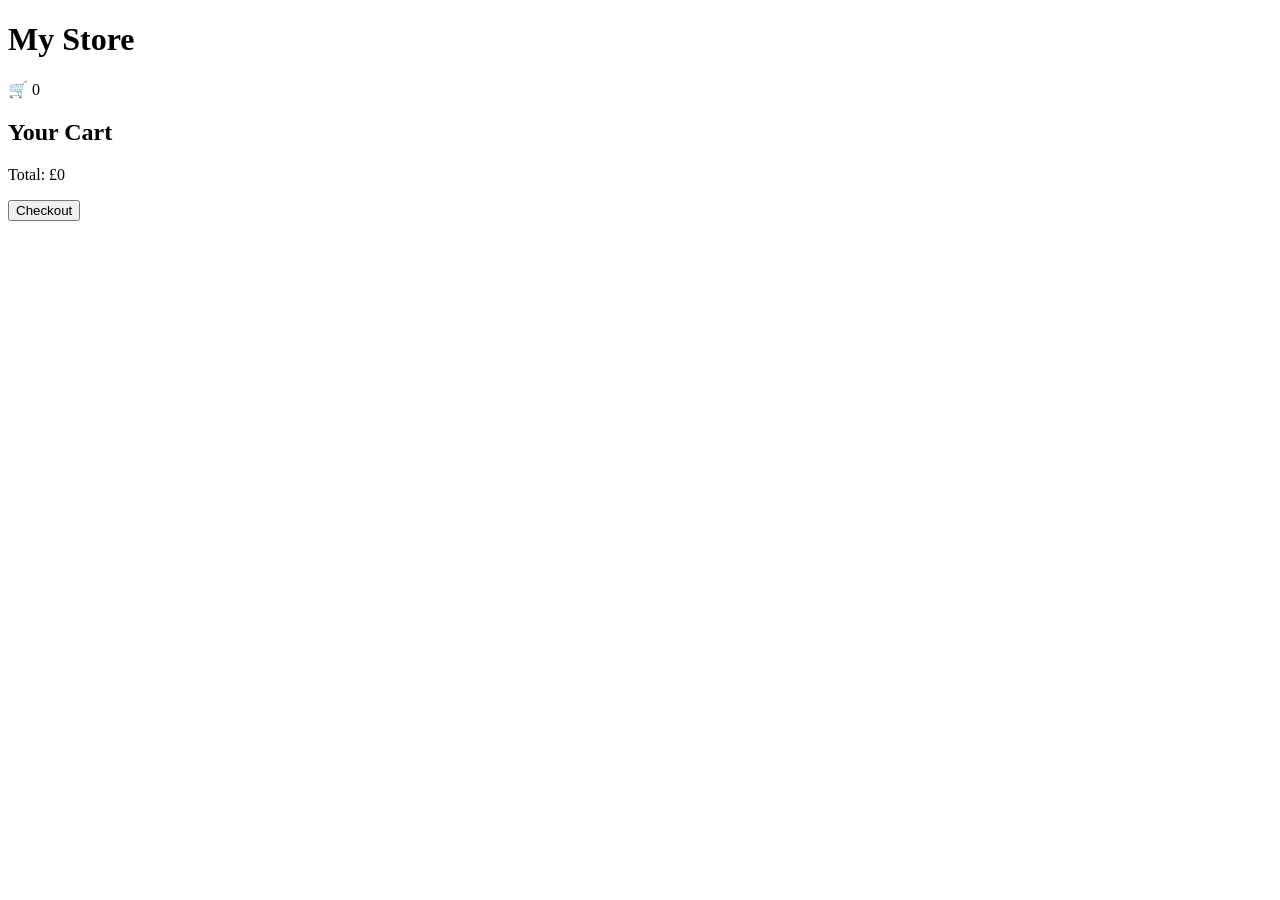
==== index.html @ b20893c4 "Update and rename my store to index.html" ====
<!DOCTYPE html>
<html lang="en">
<head>
  <meta charset="UTF-8">
  <title>My Store</title>
  <link rel="stylesheet" href="style.css">
</head>
<body>

<header>
  <h1>My Store</h1>
  <div class="cart-icon" onclick="toggleCart()">
    🛒 <span id="cart-count">0</span>
  </div>
</header>

<main>
  <div id="products" class="grid"></div>
</main>

<div id="cart" class="cart">
  <h2>Your Cart</h2>
  <ul id="cart-items"></ul>
  <p>Total: £<span id="total">0</span></p>
  <button onclick="checkout()">Checkout</button>
</div>

<script src="app.js"></script>
</body>
</html>
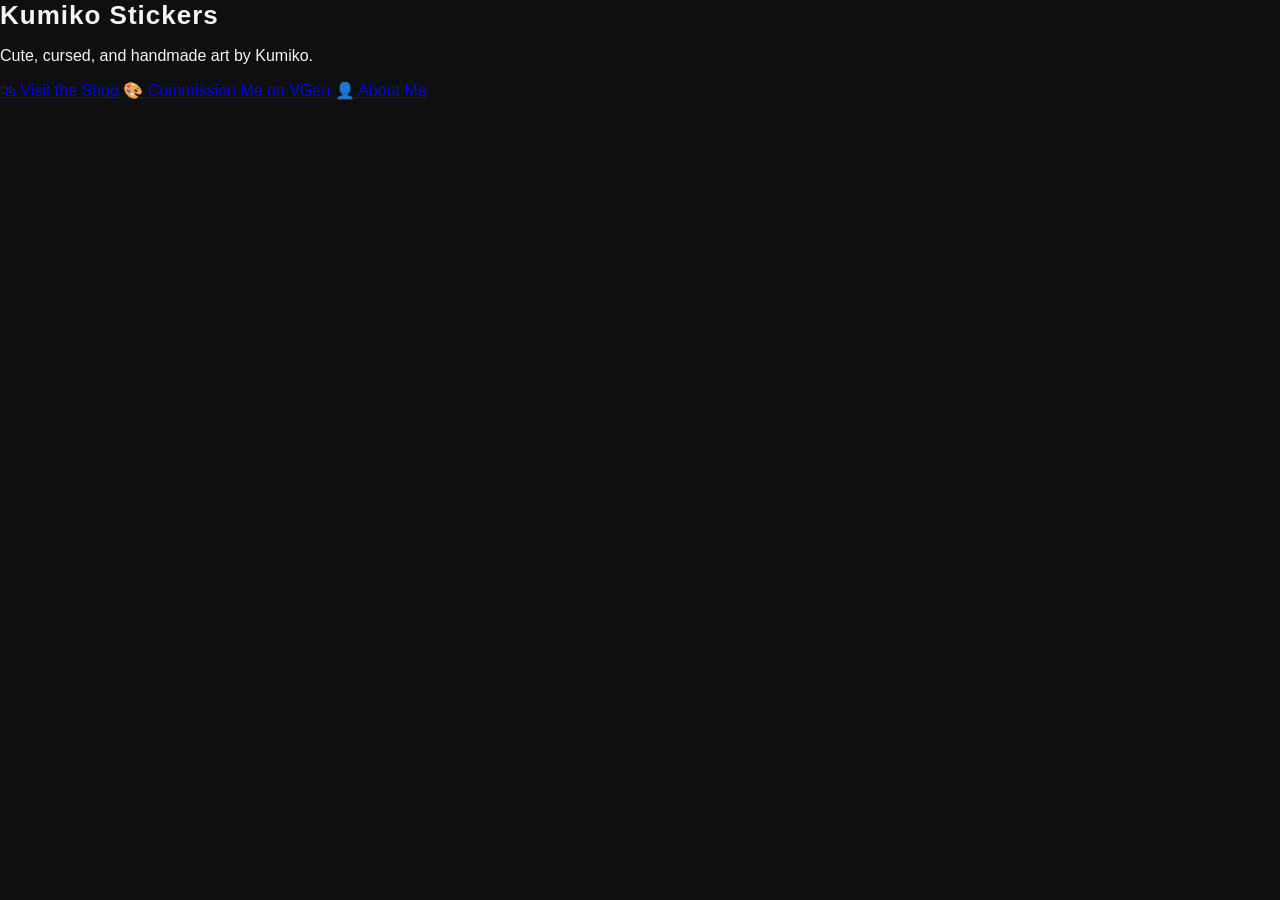
==== commit db135361: "Create index.html" ====
--- a/index.html
+++ b/index.html
@@ -2,29 +2,40 @@
 <html lang="en">
 <head>
   <meta charset="UTF-8">
-  <title>My Store</title>
+  <title>Kumiko Stickers</title>
+
   <link rel="stylesheet" href="style.css">
+
+  <meta name="viewport" content="width=device-width, initial-scale=1.0">
 </head>
-<body>
 
-<header>
-  <h1>My Store</h1>
-  <div class="cart-icon" onclick="toggleCart()">
-    🛒 <span id="cart-count">0</span>
+<body class="home">
+
+<div class="intro-container">
+
+  <h1>Kumiko Stickers</h1>
+
+  <p class="tagline">
+    Cute, cursed, and handmade art by Kumiko.
+  </p>
+
+  <div class="menu-buttons">
+
+    <a href="store.html" class="menu-btn">
+      🛍 Visit the Shop
+    </a>
+
+    <a href="https://vgen.co/YOURUSERNAME" class="menu-btn">
+      🎨 Commission Me on VGen
+    </a>
+
+    <a href="about.html" class="menu-btn">
+      👤 About Me
+    </a>
+
   </div>
-</header>
 
-<main>
-  <div id="products" class="grid"></div>
-</main>
-
-<div id="cart" class="cart">
-  <h2>Your Cart</h2>
-  <ul id="cart-items"></ul>
-  <p>Total: £<span id="total">0</span></p>
-  <button onclick="checkout()">Checkout</button>
 </div>
 
-<script src="app.js"></script>
 </body>
 </html>
--- a/style.css
+++ b/style.css
@@ -0,0 +1,122 @@
+body {
+  margin: 0;
+  font-family: 'Segoe UI', Arial, sans-serif;
+  background: #0F0F0F;
+  color: #F5F5F5;
+}
+
+/* Header */
+
+header {
+  display: flex;
+  justify-content: space-between;
+  align-items: center;
+  padding: 16px 28px;
+  background: #000;
+  border-bottom: 2px solid #C8A2FF;
+}
+
+h1 {
+  margin: 0;
+  font-size: 26px;
+  letter-spacing: 1px;
+}
+
+/* Cart icon */
+
+.cart-icon {
+  cursor: pointer;
+  font-size: 18px;
+  background: #1C1C1C;
+  padding: 8px 14px;
+  border-radius: 8px;
+  border: 1px solid #444444;
+}
+
+/* Product grid */
+
+.grid {
+  display: grid;
+  grid-template-columns: repeat(auto-fill, minmax(220px, 1fr));
+  gap: 22px;
+  padding: 24px;
+}
+
+/* Product cards */
+
+.card {
+  background: #1C1C1C;
+  border-radius: 14px;
+  padding: 16px;
+  text-align: center;
+  border: 1px solid #444444;
+  transition: transform 0.2s, box-shadow 0.2s;
+}
+
+.card:hover {
+  transform: translateY(-6px);
+  box-shadow: 0 6px 18px rgba(200, 162, 255, 0.25);
+}
+
+.card img {
+  width: 100%;
+  border-radius: 10px;
+  margin-bottom: 10px;
+}
+
+/* Buttons */
+
+button {
+  background: #C8A2FF;
+  color: black;
+  border: none;
+  padding: 10px 14px;
+  cursor: pointer;
+  margin-top: 10px;
+  border-radius: 8px;
+  font-weight: bold;
+  transition: background 0.2s, transform 0.1s;
+}
+
+button:hover {
+  background: #D8B8FF;
+  transform: scale(1.03);
+}
+
+/* Cart sidebar */
+
+.cart {
+  position: fixed;
+  right: -350px;
+  top: 0;
+  width: 300px;
+  height: 100%;
+  background: #1C1C1C;
+  padding: 20px;
+  transition: 0.3s;
+  box-shadow: -2px 0 12px rgba(0,0,0,0.6);
+  border-left: 2px solid #C8A2FF;
+}
+
+.cart.open {
+  right: 0;
+}
+
+/* Cart list */
+
+#cart-items {
+  list-style: none;
+  padding: 0;
+}
+
+#cart-items li {
+  padding: 6px 0;
+  border-bottom: 1px solid #444444;
+}
+
+/* Total */
+
+#total {
+  font-weight: bold;
+  color: #C8A2FF;
+}
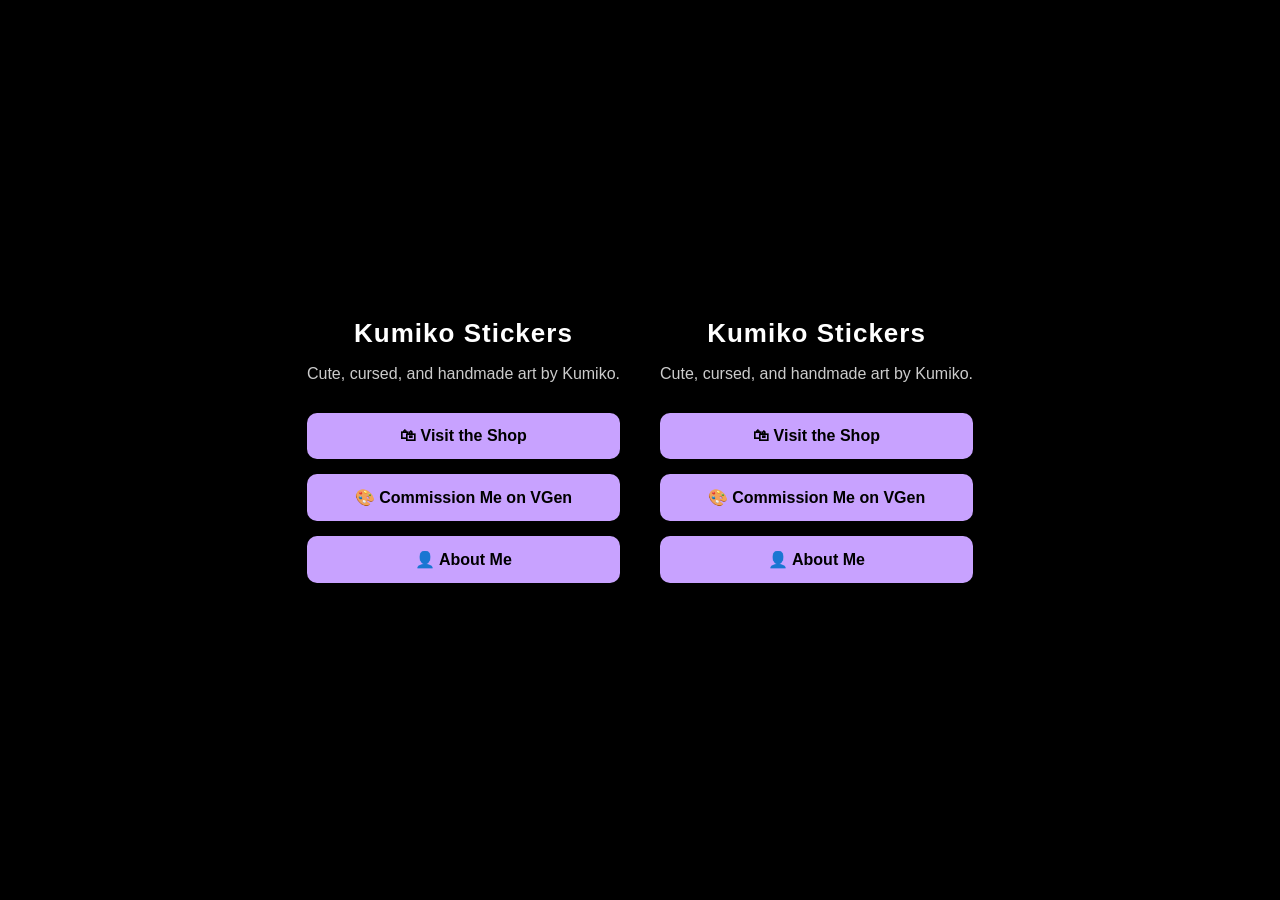
==== commit c893e852: "Update index.html" ====
--- a/index.html
+++ b/index.html
@@ -10,6 +10,8 @@
 </head>
 
 <body class="home">
+
+  <body>
 
 <div class="intro-container">
 
@@ -38,4 +40,32 @@
 </div>
 
 </body>
+
+<div class="intro-container">
+
+  <h1>Kumiko Stickers</h1>
+
+  <p class="tagline">
+    Cute, cursed, and handmade art by Kumiko.
+  </p>
+
+  <div class="menu-buttons">
+
+    <a href="store.html" class="menu-btn">
+      🛍 Visit the Shop
+    </a>
+
+    <a href="https://vgen.co/KumikoStickers" class="menu-btn">
+      🎨 Commission Me on VGen
+    </a>
+
+    <a href="about.html" class="menu-btn">
+      👤 About Me
+    </a>
+
+  </div>
+
+</div>
+
+</body>
 </html>
--- a/style.css
+++ b/style.css
@@ -1,10 +1,71 @@
+/* Reset & base styling */
+
 body {
   margin: 0;
-  font-family: 'Segoe UI', Arial, sans-serif;
-  background: #0F0F0F;
-  color: #F5F5F5;
-}
-
+  font-family: Arial, sans-serif;
+
+  background: black;
+  color: white;
+
+  display: flex;
+  justify-content: center;
+  align-items: center;
+
+  height: 100vh;
+  text-align: center;
+}
+
+/* Container */
+
+.intro-container {
+  max-width: 500px;
+  padding: 20px;
+}
+
+/* Title */
+
+h1 {
+  font-size: 42px;
+  margin-bottom: 10px;
+}
+
+/* Tagline */
+
+.tagline {
+  color: #ccc;
+  margin-bottom: 30px;
+}
+
+/* Buttons container */
+
+.menu-buttons {
+  display: flex;
+  flex-direction: column;
+  gap: 15px;
+}
+
+/* Buttons */
+
+.menu-btn {
+  display: block;
+
+  padding: 14px;
+
+  background: #c8a2ff; /* lilac */
+  color: black;
+
+  text-decoration: none;
+  font-weight: bold;
+
+  border-radius: 10px;
+
+  transition: 0.2s;
+}
+
+.menu-btn:hover {
+  transform: scale(1.05);
+  background: #d8b8ff;
+}
 /* Header */
 
 header {
@@ -118,5 +179,56 @@
 
 #total {
   font-weight: bold;
+
+  /* Home / Intro Page */
+
+.home {
+  display: flex;
+  justify-content: center;
+  align-items: center;
+  height: 100vh;
+  text-align: center;
+}
+
+.intro-container {
+  max-width: 500px;
+}
+
+.tagline {
+  color: #aaa;
+  margin-bottom: 30px;
+}
+
+/* Menu buttons */
+
+.menu-buttons {
+  display: flex;
+  flex-direction: column;
+  gap: 15px;
+}
+
+.menu-btn {
+  display: block;
+  padding: 14px;
+  background: #C8A2FF;
+  color: black;
+  text-decoration: none;
+  border-radius: 10px;
+  font-weight: bold;
+  transition: 0.2s;
+}
+
+.menu-btn:hover {
+  transform: scale(1.05);
+  background: #D8B8FF;
+}
   color: #C8A2FF;
 }
+
+.about-container {
+  max-width: 600px;
+  margin: 60px auto;
+  padding: 20px;
+  text-align: center;
+  line-height: 1.6;
+}
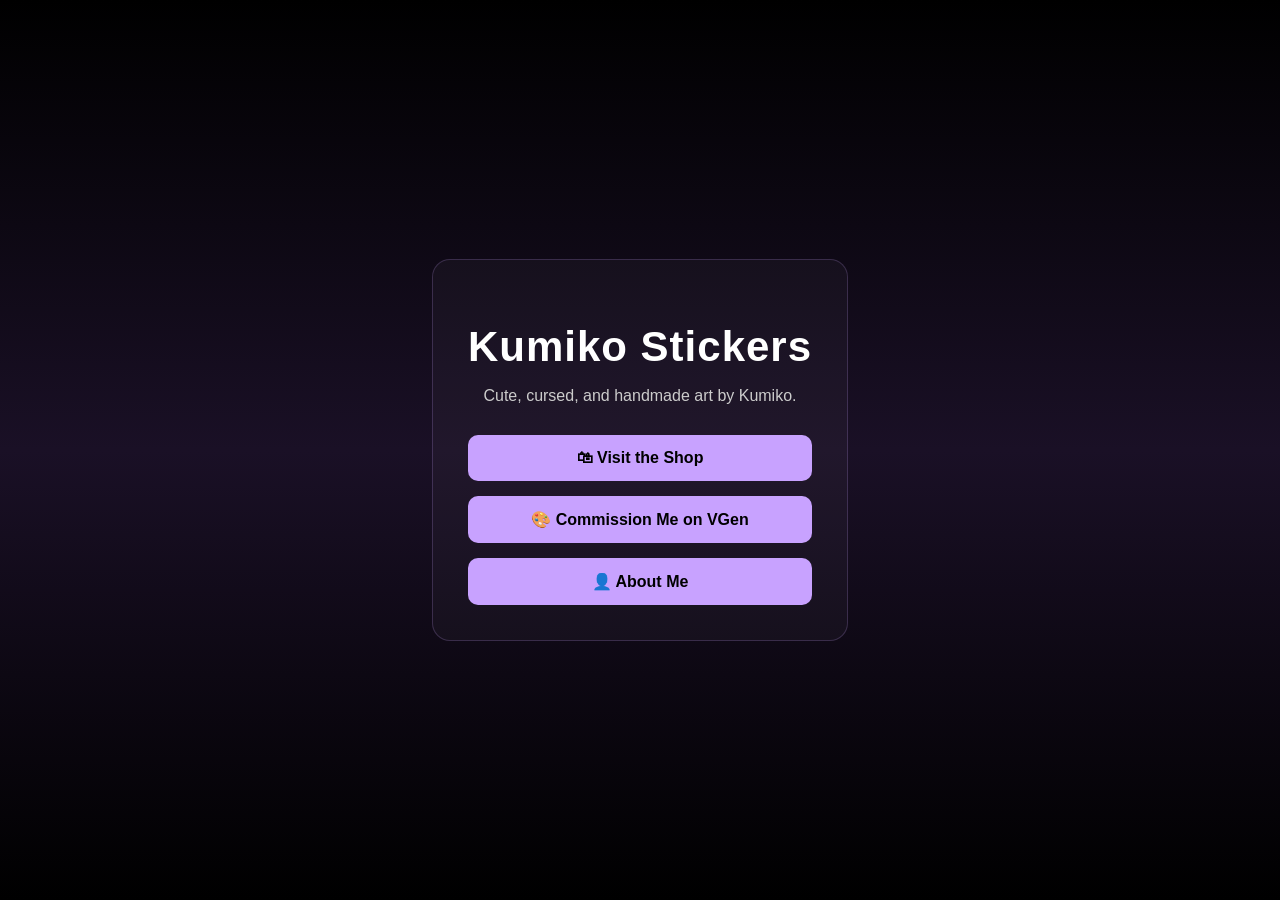
==== commit d7cc7a95: "Update index.html" ====
--- a/index.html
+++ b/index.html
@@ -10,36 +10,6 @@
 </head>
 
 <body class="home">
-
-  <body>
-
-<div class="intro-container">
-
-  <h1>Kumiko Stickers</h1>
-
-  <p class="tagline">
-    Cute, cursed, and handmade art by Kumiko.
-  </p>
-
-  <div class="menu-buttons">
-
-    <a href="store.html" class="menu-btn">
-      🛍 Visit the Shop
-    </a>
-
-    <a href="https://vgen.co/YOURUSERNAME" class="menu-btn">
-      🎨 Commission Me on VGen
-    </a>
-
-    <a href="about.html" class="menu-btn">
-      👤 About Me
-    </a>
-
-  </div>
-
-</div>
-
-</body>
 
 <div class="intro-container">
 
--- a/style.css
+++ b/style.css
@@ -1,10 +1,10 @@
-/* Reset & base styling */
+/* =============================
+   GLOBAL / BASE STYLES
+============================= */
 
 body {
   margin: 0;
   font-family: Arial, sans-serif;
-
-  background: black;
   color: white;
 
   display: flex;
@@ -13,45 +13,58 @@
 
   height: 100vh;
   text-align: center;
-}
-
-/* Container */
+
+  background: linear-gradient(
+    180deg,
+    #000000,
+    #1a1026,
+    #000000
+  );
+}
+
+/* =============================
+   INTRO / HOME PAGE
+============================= */
+
+.home {
+  display: flex;
+  justify-content: center;
+  align-items: center;
+  height: 100vh;
+  text-align: center;
+}
 
 .intro-container {
   max-width: 500px;
-  padding: 20px;
-}
-
-/* Title */
+  padding: 35px;
+
+  background: rgba(255, 255, 255, 0.03);
+  border-radius: 18px;
+  border: 1px solid rgba(200, 162, 255, 0.2);
+}
 
 h1 {
   font-size: 42px;
   margin-bottom: 10px;
-}
-
-/* Tagline */
+  letter-spacing: 1px;
+}
 
 .tagline {
   color: #ccc;
   margin-bottom: 30px;
 }
 
-/* Buttons container */
-
 .menu-buttons {
   display: flex;
   flex-direction: column;
   gap: 15px;
 }
 
-/* Buttons */
-
 .menu-btn {
   display: block;
-
   padding: 14px;
 
-  background: #c8a2ff; /* lilac */
+  background: #C8A2FF;
   color: black;
 
   text-decoration: none;
@@ -59,42 +72,52 @@
 
   border-radius: 10px;
 
-  transition: 0.2s;
+  transition: all 0.2s ease;
 }
 
 .menu-btn:hover {
-  transform: scale(1.05);
-  background: #d8b8ff;
-}
-/* Header */
+  transform: translateY(-2px);
+  background: #D8B8FF;
+  box-shadow: 0 6px 18px rgba(200, 162, 255, 0.35);
+}
+
+/* =============================
+   HEADER / NAV BAR
+============================= */
 
 header {
   display: flex;
   justify-content: space-between;
   align-items: center;
   padding: 16px 28px;
+
   background: #000;
   border-bottom: 2px solid #C8A2FF;
 }
 
-h1 {
+header h1 {
   margin: 0;
   font-size: 26px;
-  letter-spacing: 1px;
-}
-
-/* Cart icon */
+}
+
+/* =============================
+   CART ICON
+============================= */
 
 .cart-icon {
   cursor: pointer;
   font-size: 18px;
+
   background: #1C1C1C;
   padding: 8px 14px;
+
   border-radius: 8px;
   border: 1px solid #444444;
 }
 
-/* Product grid */
+/* =============================
+   PRODUCT GRID
+============================= */
 
 .grid {
   display: grid;
@@ -103,14 +126,18 @@
   padding: 24px;
 }
 
-/* Product cards */
+/* =============================
+   PRODUCT CARDS
+============================= */
 
 .card {
   background: #1C1C1C;
   border-radius: 14px;
   padding: 16px;
   text-align: center;
+
   border: 1px solid #444444;
+
   transition: transform 0.2s, box-shadow 0.2s;
 }
 
@@ -125,17 +152,23 @@
   margin-bottom: 10px;
 }
 
-/* Buttons */
+/* =============================
+   BUTTONS (GENERAL)
+============================= */
 
 button {
   background: #C8A2FF;
   color: black;
+
   border: none;
   padding: 10px 14px;
+
   cursor: pointer;
   margin-top: 10px;
+
   border-radius: 8px;
   font-weight: bold;
+
   transition: background 0.2s, transform 0.1s;
 }
 
@@ -144,18 +177,24 @@
   transform: scale(1.03);
 }
 
-/* Cart sidebar */
+/* =============================
+   CART SIDEBAR
+============================= */
 
 .cart {
   position: fixed;
   right: -350px;
   top: 0;
+
   width: 300px;
   height: 100%;
+
   background: #1C1C1C;
   padding: 20px;
+
   transition: 0.3s;
-  box-shadow: -2px 0 12px rgba(0,0,0,0.6);
+
+  box-shadow: -2px 0 12px rgba(0, 0, 0, 0.6);
   border-left: 2px solid #C8A2FF;
 }
 
@@ -163,7 +202,9 @@
   right: 0;
 }
 
-/* Cart list */
+/* =============================
+   CART LIST
+============================= */
 
 #cart-items {
   list-style: none;
@@ -175,60 +216,24 @@
   border-bottom: 1px solid #444444;
 }
 
-/* Total */
+/* =============================
+   TOTAL PRICE
+============================= */
 
 #total {
   font-weight: bold;
-
-  /* Home / Intro Page */
-
-.home {
-  display: flex;
-  justify-content: center;
-  align-items: center;
-  height: 100vh;
-  text-align: center;
-}
-
-.intro-container {
-  max-width: 500px;
-}
-
-.tagline {
-  color: #aaa;
-  margin-bottom: 30px;
-}
-
-/* Menu buttons */
-
-.menu-buttons {
-  display: flex;
-  flex-direction: column;
-  gap: 15px;
-}
-
-.menu-btn {
-  display: block;
-  padding: 14px;
-  background: #C8A2FF;
-  color: black;
-  text-decoration: none;
-  border-radius: 10px;
-  font-weight: bold;
-  transition: 0.2s;
-}
-
-.menu-btn:hover {
-  transform: scale(1.05);
-  background: #D8B8FF;
-}
   color: #C8A2FF;
 }
+
+/* =============================
+   ABOUT PAGE
+============================= */
 
 .about-container {
   max-width: 600px;
   margin: 60px auto;
   padding: 20px;
+
   text-align: center;
   line-height: 1.6;
 }
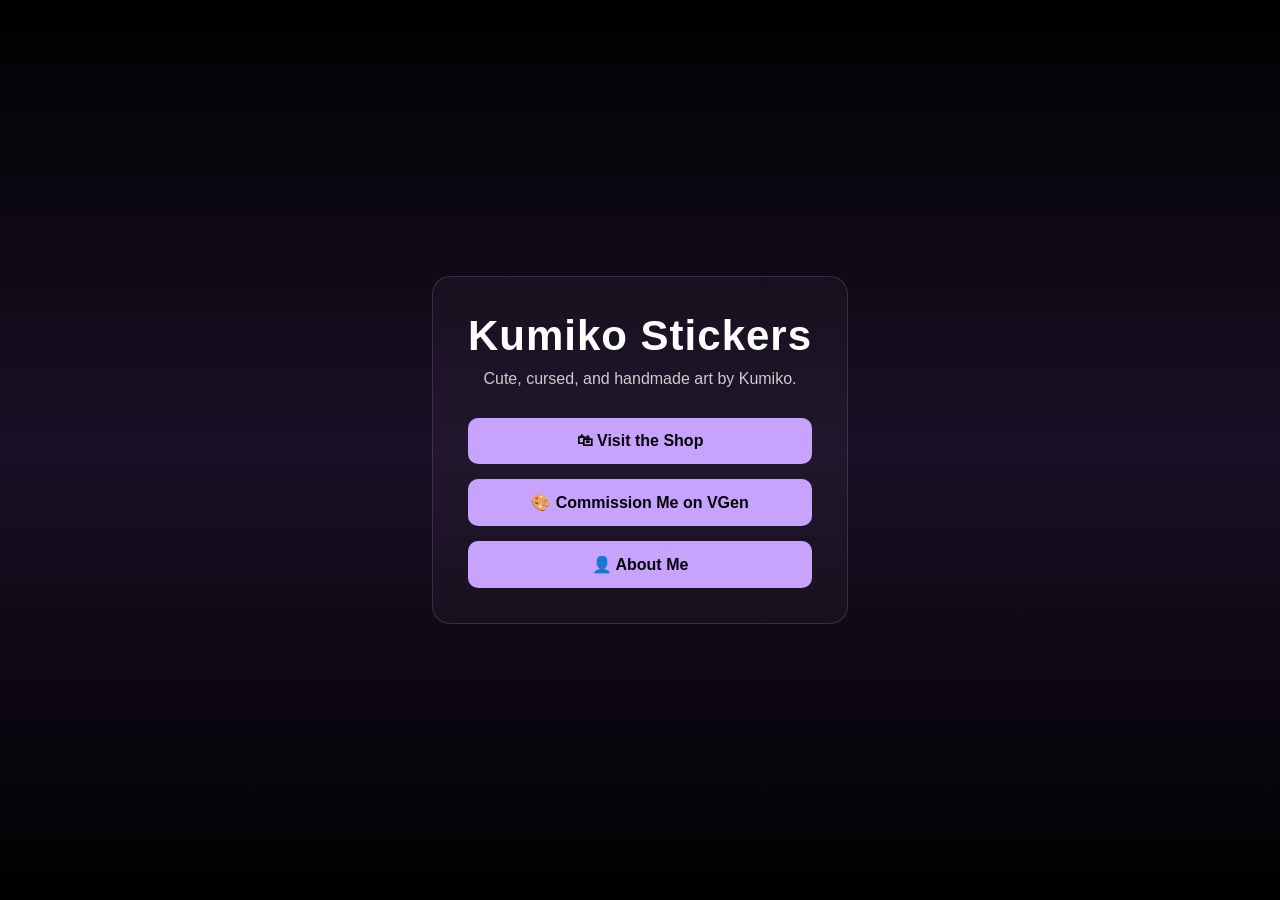
==== commit ebb19961: "Update index.html" ====
--- a/index.html
+++ b/index.html
@@ -3,16 +3,13 @@
 <head>
   <meta charset="UTF-8">
   <title>Kumiko Stickers</title>
-
   <link rel="stylesheet" href="style.css">
-
   <meta name="viewport" content="width=device-width, initial-scale=1.0">
 </head>
 
 <body class="home">
 
 <div class="intro-container">
-
   <h1>Kumiko Stickers</h1>
 
   <p class="tagline">
@@ -20,21 +17,10 @@
   </p>
 
   <div class="menu-buttons">
-
-    <a href="store.html" class="menu-btn">
-      🛍 Visit the Shop
-    </a>
-
-    <a href="https://vgen.co/KumikoStickers" class="menu-btn">
-      🎨 Commission Me on VGen
-    </a>
-
-    <a href="about.html" class="menu-btn">
-      👤 About Me
-    </a>
-
+    <a href="store.html" class="menu-btn">🛍 Visit the Shop</a>
+    <a href="https://vgen.co/KumikoStickers" class="menu-btn">🎨 Commission Me on VGen</a>
+    <a href="about.html" class="menu-btn">👤 About Me</a>
   </div>
-
 </div>
 
 </body>
--- a/style.css
+++ b/style.css
@@ -1,19 +1,16 @@
 /* =============================
-   GLOBAL / BASE STYLES
-============================= */
+   RESET / BASE
+============================= */
+
+* {
+  margin: 0;
+  padding: 0;
+  box-sizing: border-box;
+}
 
 body {
-  margin: 0;
   font-family: Arial, sans-serif;
-  color: white;
-
-  display: flex;
-  justify-content: center;
-  align-items: center;
-
-  height: 100vh;
-  text-align: center;
-
+  color: #fff;
   background: linear-gradient(
     180deg,
     #000000,
@@ -23,15 +20,16 @@
 }
 
 /* =============================
-   INTRO / HOME PAGE
+   HOME PAGE
 ============================= */
 
 .home {
+  min-height: 100vh;
   display: flex;
   justify-content: center;
   align-items: center;
-  height: 100vh;
   text-align: center;
+  padding: 20px;
 }
 
 .intro-container {
@@ -72,7 +70,7 @@
 
   border-radius: 10px;
 
-  transition: all 0.2s ease;
+  transition: 0.2s;
 }
 
 .menu-btn:hover {
@@ -82,78 +80,76 @@
 }
 
 /* =============================
-   HEADER / NAV BAR
+   HEADER (ABOUT PAGE BASIC)
 ============================= */
 
 header {
-  display: flex;
-  justify-content: space-between;
-  align-items: center;
   padding: 16px 28px;
-
-  background: #000;
-  border-bottom: 2px solid #C8A2FF;
-}
-
-header h1 {
-  margin: 0;
-  font-size: 26px;
-}
-
-/* =============================
-   CART ICON
-============================= */
-
-.cart-icon {
-  cursor: pointer;
-  font-size: 18px;
-
-  background: #1C1C1C;
-  padding: 8px 14px;
-
-  border-radius: 8px;
-  border: 1px solid #444444;
-}
-
-/* =============================
-   PRODUCT GRID
+  border-bottom: 1px solid #C8A2FF;
+  background: rgba(0,0,0,0.7);
+}
+
+/* =============================
+   STORE OVERRIDES
+   (IMPORTANT: NO CENTRING HERE)
+============================= */
+
+.store-page body {
+  text-align: left;
+}
+
+.store-page main {
+  padding: 40px;
+}
+
+/* =============================
+   PRODUCT GRID (OLD SYSTEM SAFE)
 ============================= */
 
 .grid {
   display: grid;
-  grid-template-columns: repeat(auto-fill, minmax(220px, 1fr));
-  gap: 22px;
-  padding: 24px;
-}
-
-/* =============================
-   PRODUCT CARDS
-============================= */
-
-.card {
+  grid-template-columns: repeat(auto-fill, minmax(180px, 1fr));
+  gap: 18px;
+  padding: 20px 0;
+}
+
+/* =============================
+   PRODUCTS (NEW SYSTEM)
+============================= */
+
+.product {
   background: #1C1C1C;
   border-radius: 14px;
-  padding: 16px;
-  text-align: center;
-
-  border: 1px solid #444444;
+  padding: 14px;
+
+  display: flex;
+  flex-direction: column;
+  gap: 10px;
+
+  border: 1px solid #333;
 
   transition: transform 0.2s, box-shadow 0.2s;
 }
 
-.card:hover {
+.product:hover {
   transform: translateY(-6px);
-  box-shadow: 0 6px 18px rgba(200, 162, 255, 0.25);
-}
-
-.card img {
+  box-shadow: 0 6px 18px rgba(200, 162, 255, 0.2);
+}
+
+.product img {
   width: 100%;
   border-radius: 10px;
-  margin-bottom: 10px;
-}
-
-/* =============================
-   BUTTONS (GENERAL)
+  aspect-ratio: 1/1;
+  object-fit: cover;
+}
+
+.price {
+  color: #C8A2FF;
+  font-weight: bold;
+}
+
+/* =============================
+   BUTTONS
 ============================= */
 
 button {
@@ -164,12 +160,11 @@
   padding: 10px 14px;
 
   cursor: pointer;
-  margin-top: 10px;
 
   border-radius: 8px;
   font-weight: bold;
 
-  transition: background 0.2s, transform 0.1s;
+  transition: 0.2s;
 }
 
 button:hover {
@@ -178,7 +173,7 @@
 }
 
 /* =============================
-   CART SIDEBAR
+   CART (SIDEBAR STYLE)
 ============================= */
 
 .cart {
@@ -194,17 +189,14 @@
 
   transition: 0.3s;
 
-  box-shadow: -2px 0 12px rgba(0, 0, 0, 0.6);
   border-left: 2px solid #C8A2FF;
+  box-shadow: -2px 0 12px rgba(0,0,0,0.6);
+  z-index: 999;
 }
 
 .cart.open {
   right: 0;
 }
-
-/* =============================
-   CART LIST
-============================= */
 
 #cart-items {
   list-style: none;
@@ -213,16 +205,12 @@
 
 #cart-items li {
   padding: 6px 0;
-  border-bottom: 1px solid #444444;
-}
-
-/* =============================
-   TOTAL PRICE
-============================= */
+  border-bottom: 1px solid #333;
+}
 
 #total {
-  font-weight: bold;
   color: #C8A2FF;
+  font-weight: bold;
 }
 
 /* =============================
